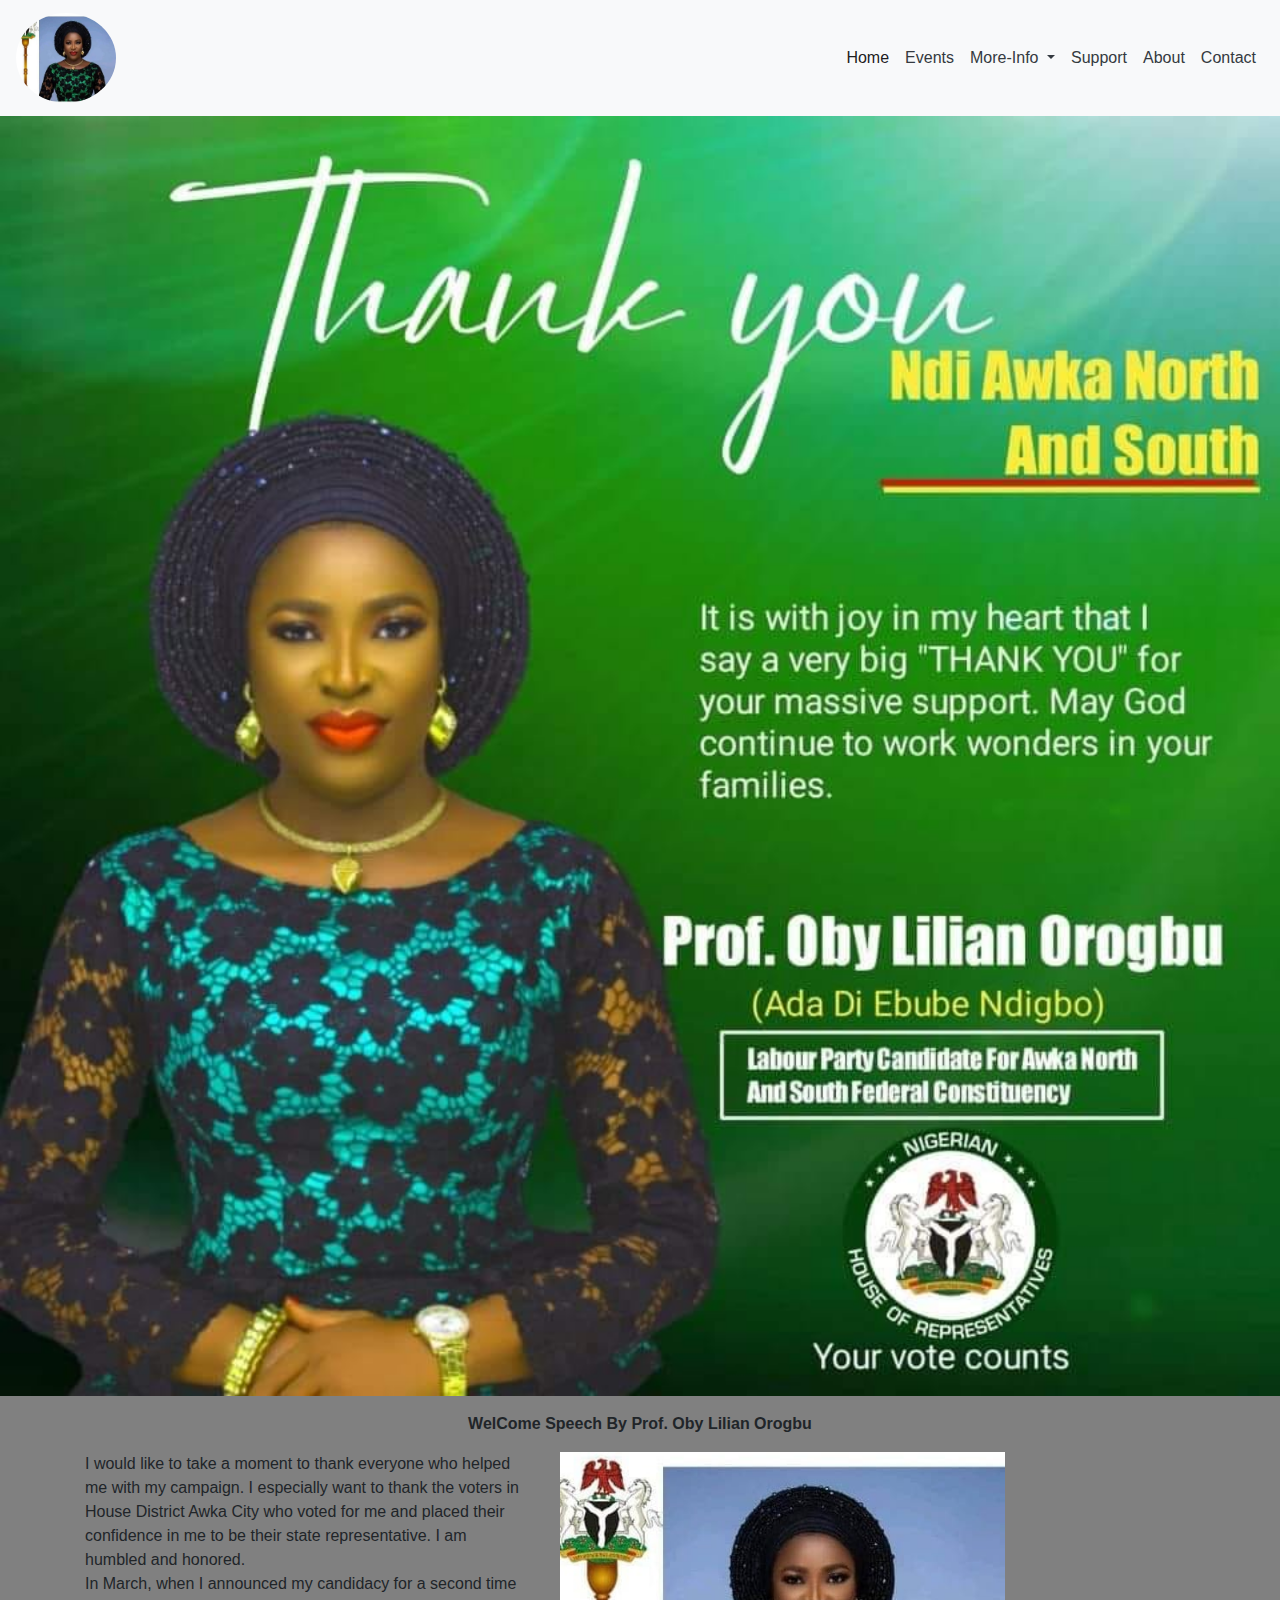
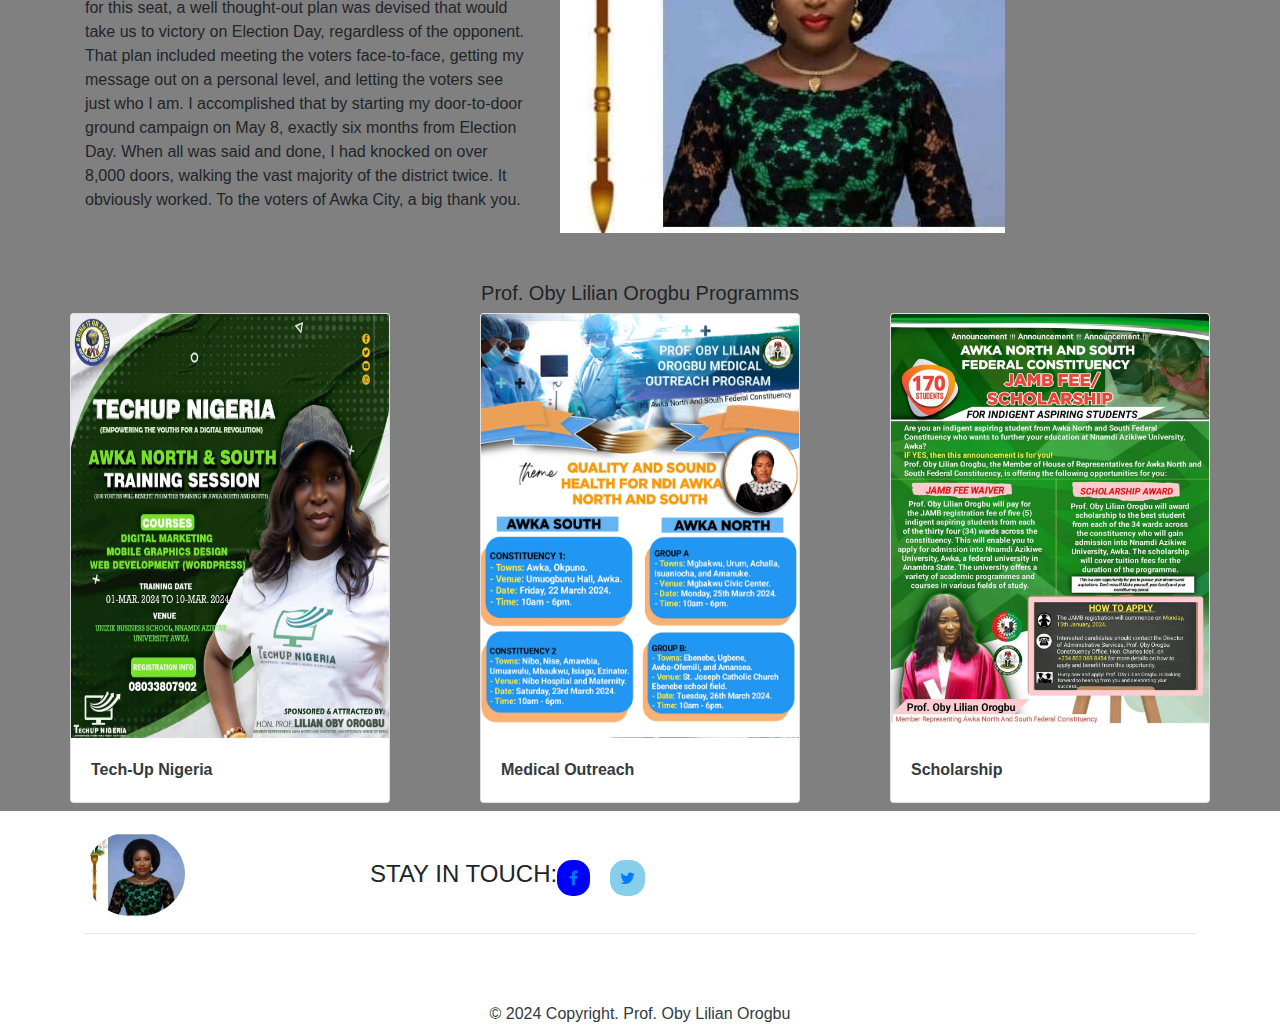
==== index.html @ 2bb5f2d8 "Add files via upload" ====
<!DOCTYPE html>
<html>
<head>
	<title>Prof. Oby Lilian Orogbu  :: Prof. Oby Lilian Orogbu - Google</title>
	  <meta charset="UTF-8">
	  <meta name="keywords" content="Prof. Oby Lilian Orogbu ">
	  <meta name="viewport" content="width=device-width, initial-scale=1.0">
	  <meta name="author" content="Senator Uche Ekwunife ">
	  <link rel="stylesheet" type="text/css" href="css/bootstrap.css">
	 <link rel="stylesheet" type="text/css" href="css/style.css">
	 <link rel="stylesheet" type="text/css" href="font-awesome/css/font-awesome.css">
	</head>
<body>
	<!-- navbar page start -->

	<nav class="navbar navbar-expand-lg navbar-light bg-light sticky-top">
		<a class="navbar-brand" href="#"><img class="rounded-circle" src="images/pix15.jpg" width="100" height="90"></a>
		<!-- Toggler/collapsibe Button -->
  <button class="navbar-toggler" type="button" data-toggle="collapse" data-target="#navbarSupportedContent" aria-controls="navbarSupportedContent" aria-expanded="false" aria-label="Toggle navigation">
    <span class="navbar-toggler-icon"></span>
  </button>

  <div class="collapse navbar-collapse " id="navbarSupportedContent">
    <ul class="navbar-nav ml-auto">
      <li class="nav-item active">
         <a class="nav-link"href="index.html">Home</a>
			       </li>

			<li class="nav-item">
        <a class="nav-link text-dark" href="event.html"> Events</a>
      </li>
      <li class="nav-item dropdown">
        <a class="nav-link dropdown-toggle text-dark" href="#" id="navbarDropdown" role="button" data-toggle="dropdown" aria-haspopup="true" aria-expanded="false">
          More-Info
        </a>
        <div class="dropdown-menu" aria-labelledby="navbarDropdown">
          <a class="dropdown-item text-dark" href="foundation.html"> Foundation</a>
					<a class="dropdown-item text-dark"  href="Donation.html">Donations</a>
          <a class="dropdown-item text-dark" href="Award.html"> Prof. Oby Lilian Orogbu Award</a>
          <a class="dropdown-item text-dark"  href="liveclip.html ">Live-Speech</a>
        </div>
      </li>
      <li class="nav-item">
        <a class="nav-link text-dark" href="support.html">Support </a>
      </li>
      <li class="nav-item">
        <a class="nav-link text-dark" href="about.html">About</a>
      </li>
			<li class="nav-item">
        <a class="nav-link text-dark" href="contact.html">Contact</a>
      </li>
    </ul>
  </div>
</nav>
	<!-- navbar page end -->

  	<!-- landing page start -->
  <section class="">
  		<img src="./images/pix1.jpg" class="img-fluid" width="100%" alt="Responsive image">

  	</section>

        <!-- landing page end -->
          <!--  welcome-speech start -->
					<section class="mt-3 text-center">
						<b>WelCome Speech By Prof. Oby Lilian Orogbu</b>
					</section>
					<section id="" class="mt-2">

								<div class="imgText container mt-3 welcome-speech">
									<div class="row">
										<div class="about-text col-md-5">
											<p>I would like to take a moment to thank everyone who helped me with my campaign.
												 I especially want to thank the voters in House District Awka City
												  who voted for me and placed
												their confidence in me to be their state representative. I am humbled and
												honored. <br>
												In March, when I announced my candidacy for a second time for this seat, a
												well thought-out plan was devised that would take us to victory on Election
												 Day, regardless of the opponent. That plan included meeting the voters
												 face-to-face, getting my message out on a personal level, and letting the
												 voters see just who I am. I accomplished that by starting my door-to-door
												 ground campaign on May 8, exactly six months from Election Day. When all
												 was said and done, I had knocked on over 8,000 doors, walking the vast
												 majority of the district twice. It obviously worked. To the voters of
												 Awka City, a big thank you.


											</p>
											</div>

										<div class="about-img col-md-5">
											<img src="images/pix15.jpg"width="100%"height="100%" alt="uchelogo">
										</div>
									</div>
								</div>
							</section>

              <!-- Programms page start -->
                <section class="mt-5">
                  <div class="">
                    <h5 class="text-center ">Prof. Oby Lilian Orogbu Programms</h5>
                  </div>
                  <section class="mt- text-light Programms-page">
		<!-- radio station  start -->
		     <section class="container text-dark">
		       <div class="row justify-content-between mt-">
		         <div class="card smallscreen cardmargin  margintop" style="width: 20rem;">
		           <img class="card-img-top" src="images/pix11.jpg"width="100%" height="100%">
		           <div class="card-body">
		             <b class="card-title  text-center">Tech-Up Nigeria</b>
		          </div>
		       </div>
		       <!-- radio station end  here -->



		         <!-- foundation start  here -->

		       <div class="card smallscreen cardmargin margintop" style="width: 20rem;">
		           <img class="card-img-top" src="images/pix8.jpg" width="100%"height="100%">
		           <div class="card-body  ">
		             <b class="card-title  text-center">Medical Outreach</b>
		           </div>
		       </div>



		         <!-- foundation end here -->

		       <!-- empowerment here -->

		       <div class="card smallscreen  cardmargin margintop" style="width: 20rem;">
		           <img class="card-img-top" src="images/pix18.jpg" width="100%"height="100%">
		           <div class="card-body  ">
		             <b class="card-title  text-center">Scholarship</b>

		        </div>
		       </div>

		</section>
		<!-- empowerment end here -->
		</section>
    </section>
              <!-- Programms page end -->

  <footer class="mt-2">
    <div class="container">
      <div class="row">
        <div class="col-md-3">
          <img class="rounded-circle" src="images/pix15.jpg"  width="100px" alt="uuche Logo"><b style="font-family: 'Open Sans', sans-serif;"></b>
        </div>
        <div class="col-md-4 d-flex align-items-center mt-2">
          <h4 class="">STAY IN TOUCH:</h4>
          <a href="https://web.facebook.com/"><i class="fa fa-facebook"></i></a>
          <a href="https://twitter.com/"><i class="fa fa-twitter"></i></a>
        </div>
        <div class="col-md-3 mt-3">
        </div>
        <div class="col-md-2"></div>
      </div><hr class="pb-4">
      </div>
  </footer>
  <div class="text-center text-dark  py-2" style="background-color: white;">
    <p class="m-0 ">&copy; 2024 Copyright. Prof. Oby Lilian Orogbu</p>
  </div>

<script type="text/javascript" src="jquery.js"></script>
<script src="myScript.js" charset="utf-8"></script>
<script type="text/javascript" src="popper.min.js"></script>
<script type="text/javascript" src="js/bootstrap.min.js"></script>

</body>
</html>
---- css/style.css ----
html{
  scroll-behavior: smooth;

}


footer {
background-color:white!important;
  padding: 20px;
  color:dark;
}

body{
	background-color: rgb(128,128,128)
}
.contact-page a:link{
color: white;
}


/* animation start */


body{ animation: fadeInDown 5s; }
@keyframes fadeInDown {
   0% {
      opacity: 0;
      transform: translateY(-20px);
   }
   100% {
      opacity: 1;
      transform: translateY(0);
   }
}
@media (prefers-reduced-motion: no-preference) {
  body{
    animation-name: fadeInDown;
    animation-duration: 2s;

  }
}
@keyframes slide-from-left {
  from {
    opacity: 1;
    transform: translateX(-100%);
    filter: blur(5px);
  }
  to {
    opacity: 5;
    transform: translateX(0);
    filter: blur(0);
  }
}
.welcome-speech{
  animation: auto linear slide-from-left both;
  animation-timeline: view();
  animation-range: entry 10% cover 20%;
}


.Programms-page{ animation: fadeInDown 5s; }
@keyframes fadeInDown {
   0% {
      opacity: 0;
      transform: translateY(-20px);
   }
   100% {
      opacity: 1;
      transform: translateY(0);
   }
}
@media (prefers-reduced-motion: no-preference) {
  .Programms-page{
    animation-name: fadeInDown;
    animation-duration: 2s;
    animation: auto linear fadeInDown both;
    animation-timeline: view();
    animation-range: entry 10% cover 20%;

  }
}

/* animation end */

.navbar a:hover{
	color: blue !important;


}
.navbar-toggler{
	color: #FF0000!important;
}


/* Social Media Handle Stylings */
i.fa-facebook {
  border-radius: 15px;
  background-color: blue;
  padding: 10px 12px;
  margin-right: 20px;
}

i.fa-twitter {
  border-radius: 15px;
  background-color: skyblue;
  padding: 10px;
  margin-right: 20px;
}

i.fa-instagram {
  border-radius: 15px;
  background-color: red;
  padding: 10px;
}
/* .......... */


/* small screen for live brodcast/ landingpage*/
@media (max-width: 575px), (max-width: 991px) {

	html{
	  scroll-behavior: smooth;

	}
  .card{
      width: 100% !important;
      margin-top: 5px !important;
    }
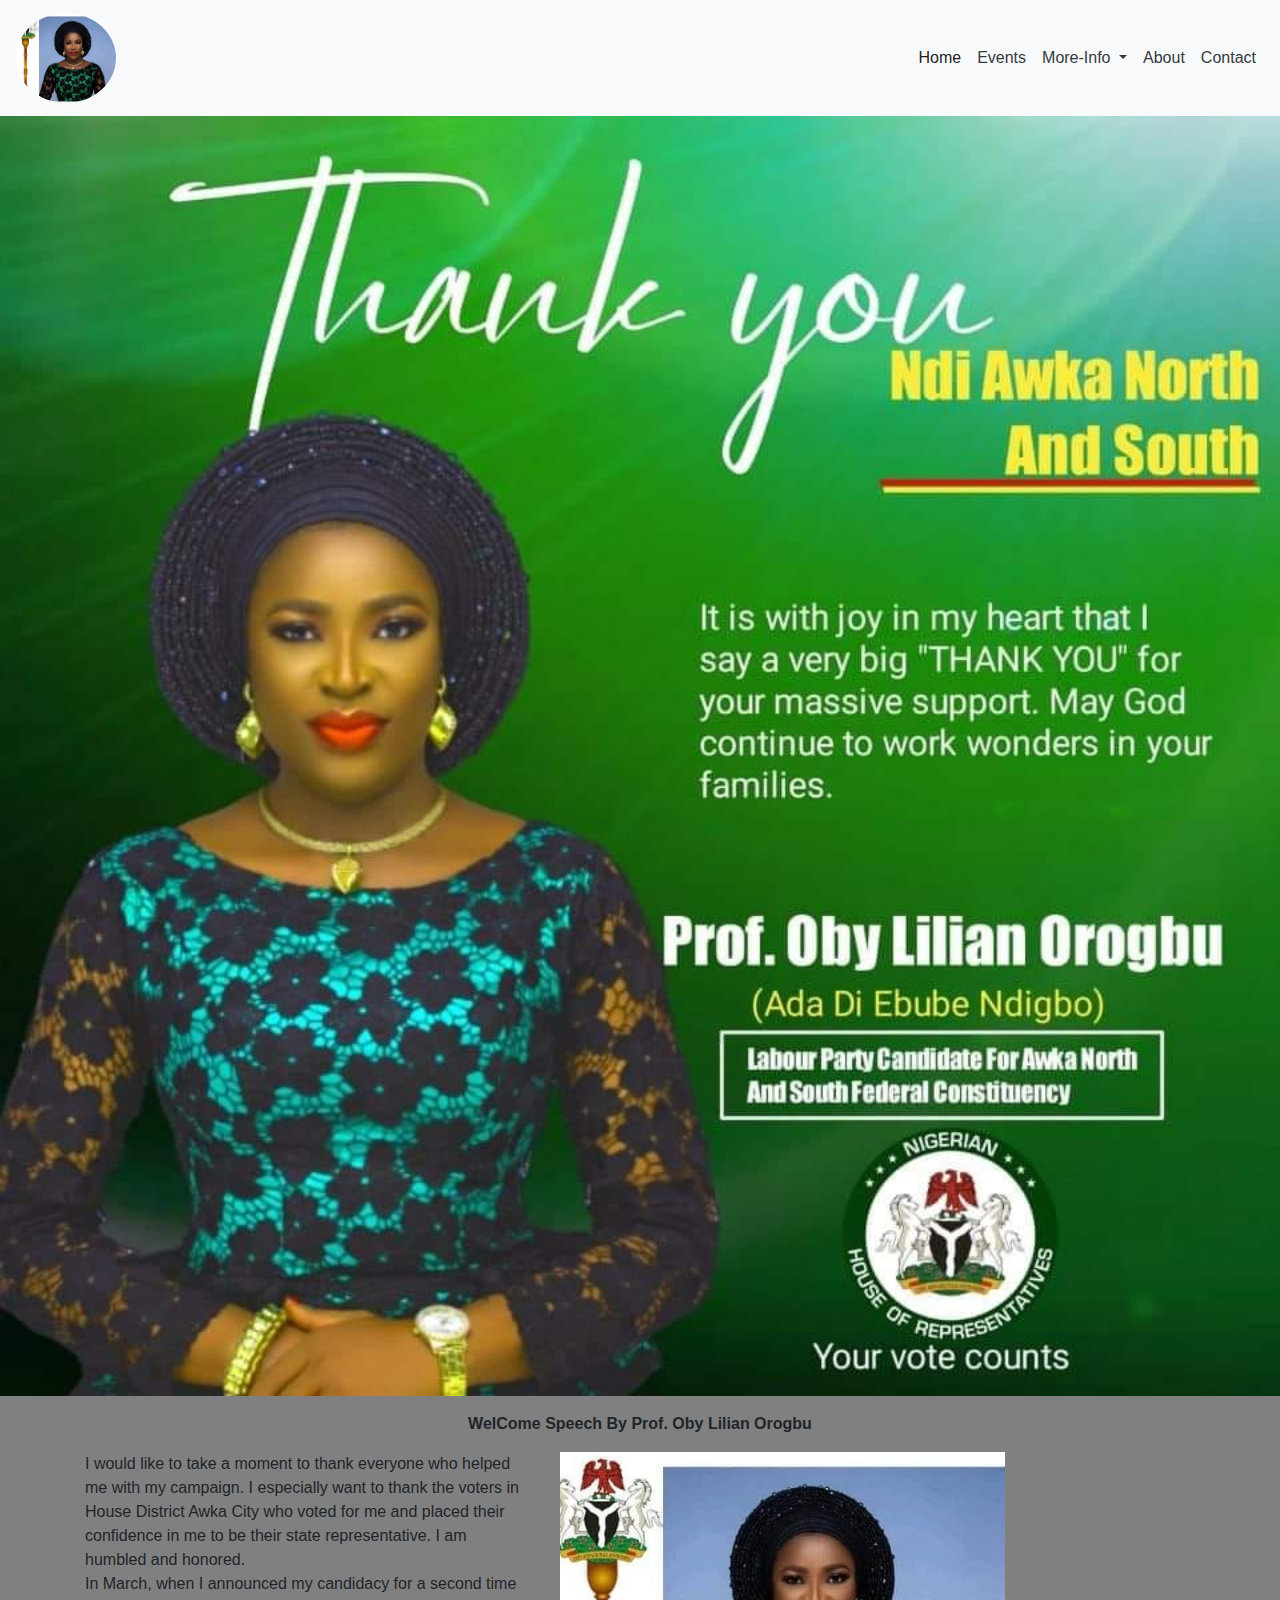
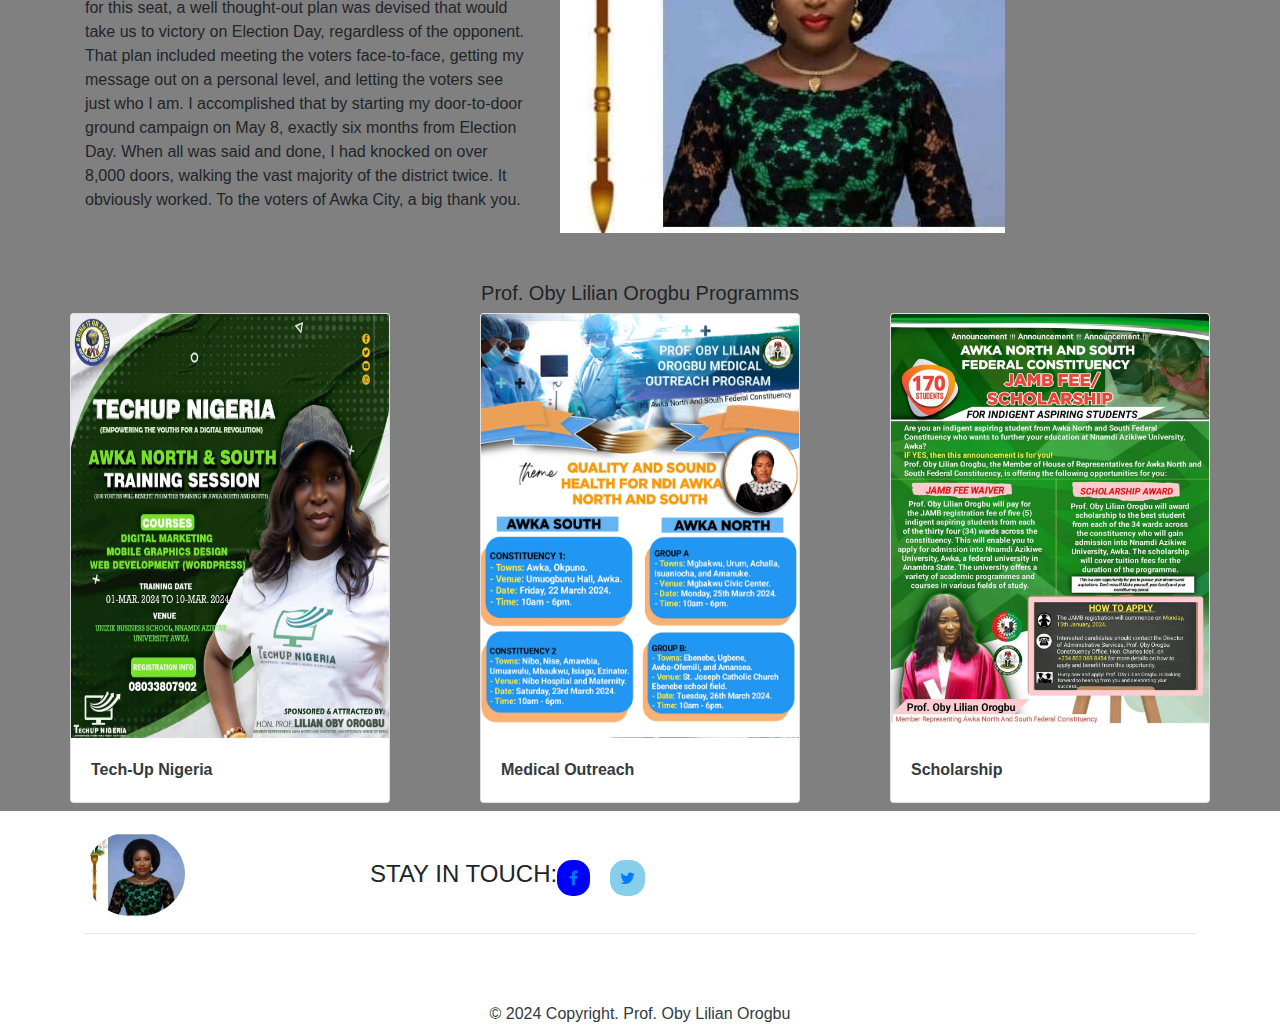
==== commit e8f23455: "Add files via upload" ====
--- a/index.html
+++ b/index.html
@@ -3,9 +3,11 @@
 <head>
 	<title>Prof. Oby Lilian Orogbu  :: Prof. Oby Lilian Orogbu - Google</title>
 	  <meta charset="UTF-8">
+		<meta  property="og:image" content=" https://miraclechamberlain.github.io/Lilian/images/pix15.jpg" />
+		<link rel="image_src" href=" https://miraclechamberlain.github.io/Lilian/images/pix15.jpg" />
 	  <meta name="keywords" content="Prof. Oby Lilian Orogbu ">
 	  <meta name="viewport" content="width=device-width, initial-scale=1.0">
-	  <meta name="author" content="Senator Uche Ekwunife ">
+	  <meta name="author" content=" Prof. Oby Lilian Orogbu ">
 	  <link rel="stylesheet" type="text/css" href="css/bootstrap.css">
 	 <link rel="stylesheet" type="text/css" href="css/style.css">
 	 <link rel="stylesheet" type="text/css" href="font-awesome/css/font-awesome.css">
@@ -40,9 +42,7 @@
           <a class="dropdown-item text-dark"  href="liveclip.html ">Live-Speech</a>
         </div>
       </li>
-      <li class="nav-item">
-        <a class="nav-link text-dark" href="support.html">Support </a>
-      </li>
+    
       <li class="nav-item">
         <a class="nav-link text-dark" href="about.html">About</a>
       </li>
